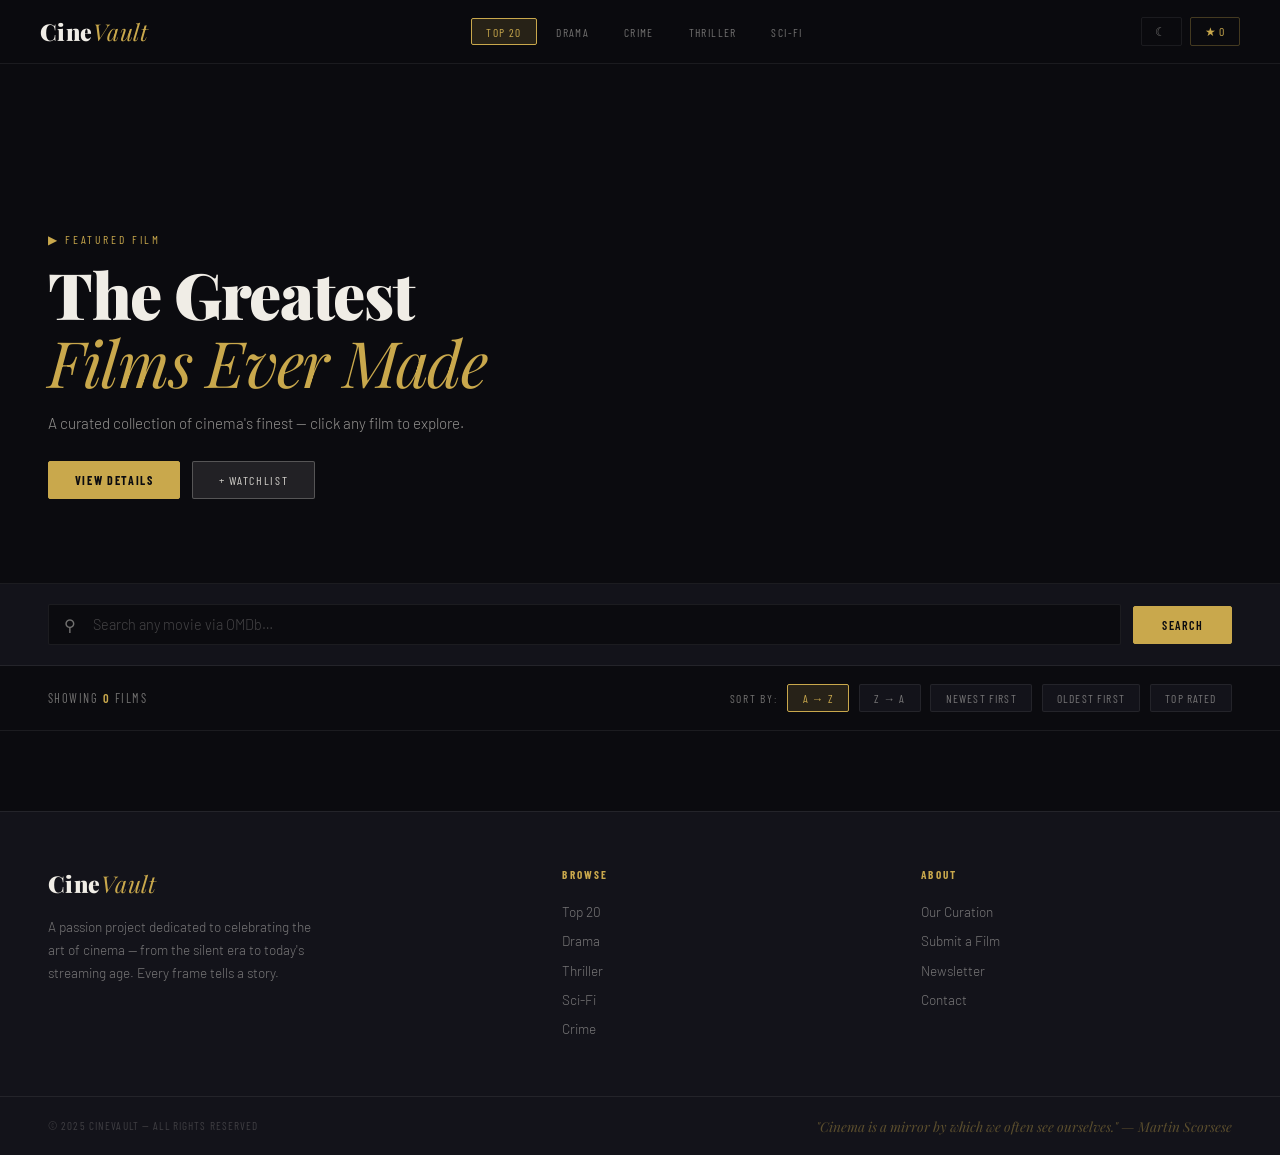
==== movies-site-standalone.html @ e0f762d0 "how so nice so far" ====
<!DOCTYPE html>
<html lang="en">
<head>
  <meta charset="UTF-8">
  <meta name="viewport" content="width=device-width, initial-scale=1.0">
  <title>CineVault — The Movie Collection</title>
  <link rel="preconnect" href="https://fonts.googleapis.com">
  <link href="https://fonts.googleapis.com/css2?family=Playfair+Display:ital,wght@0,700;0,900;1,400;1,700&family=Barlow:wght@300;400;500;600&family=Barlow+Condensed:wght@400;600;700&display=swap" rel="stylesheet">
  <link rel="stylesheet" href="movies-site.css">
</head>
<body>

<!-- NAV -->
<nav>
  <a href="#" class="logo" onclick="goHome()" aria-label="CineVault Home"><span>Cine</span>Vault</a>
  <div class="nav-center" id="genreNav">
    <button class="genre-tab active" onclick="filterGenre('Top20', this)">Top 20</button>
    <button class="genre-tab" onclick="filterGenre('Drama', this)">Drama</button>
    <button class="genre-tab" onclick="filterGenre('Crime', this)">Crime</button>
    <button class="genre-tab" onclick="filterGenre('Thriller', this)">Thriller</button>
    <button class="genre-tab" onclick="filterGenre('Sci-Fi', this)">Sci-Fi</button>
  </div>
  <div class="nav-right">
    <button class="nav-icon-btn" onclick="toggleTheme()" id="themeBtn" title="Toggle theme">&#9790;</button>
    <button class="nav-icon-btn watchlist-btn" onclick="toggleWatchlistPanel()" title="My Watchlist">
      &#9733; <span id="watchlistCount">0</span>
    </button>
  </div>
</nav>

<!-- FEATURED HERO -->
<section class="hero" id="featuredHero">
  <div class="hero-backdrop" id="heroBackdrop"></div>
  <div class="hero-overlay"></div>
  <div class="hero-content">
    <p class="hero-eyebrow" id="heroEyebrow">&#9654; Featured Film</p>
    <h1 class="hero-title" id="heroTitle">The Greatest<br><em>Films Ever Made</em></h1>
    <p class="hero-sub" id="heroSub">A curated collection of cinema's finest — click any film to explore.</p>
    <div class="hero-actions" id="heroActions">
      <button class="btn-hero-primary" id="heroDetailBtn">View Details</button>
      <button class="btn-hero-ghost" id="heroWatchBtn">+ Watchlist</button>
    </div>
    <div class="hero-dots" id="heroDots"></div>
  </div>
</section>

<!-- SEARCH BAR -->
<div class="search-bar">
  <div class="search-input-wrap">
    <span class="search-icon">&#9906;</span>
    <input
      type="text"
      id="searchInput"
      class="search-input"
      placeholder="Search any movie via OMDb&hellip;"
      autocomplete="off"
      oninput="handleSearchInput(this.value)"
      onkeydown="if(event.key==='Enter') triggerSearch()"
    />
    <button class="search-clear" id="searchClear" onclick="clearSearch()" aria-label="Clear search">&#10005;</button>
  </div>
  <button class="search-submit" onclick="triggerSearch()">Search</button>
</div>

<!-- CONTROLS -->
<div class="controls-bar">
  <div class="results-count">Showing <strong id="count">0</strong> films</div>
  <div class="sort-row" id="sortRow">
    <span class="sort-label">Sort by:</span>
    <button class="sort-btn active" onclick="sortMovies('az', this)">A &rarr; Z</button>
    <button class="sort-btn" onclick="sortMovies('za', this)">Z &rarr; A</button>
    <button class="sort-btn" onclick="sortMovies('newest', this)">Newest First</button>
    <button class="sort-btn" onclick="sortMovies('oldest', this)">Oldest First</button>
    <button class="sort-btn" onclick="sortMovies('rating', this)">Top Rated</button>
  </div>
</div>

<!-- MOVIES GRID -->
<main>
  <div class="movies-grid" id="moviesGrid"></div>
</main>

<!-- MOVIE DETAIL MODAL -->
<div class="modal-overlay" id="modalOverlay" onclick="closeModal(event)">
  <div class="modal" id="modal">
    <button class="modal-close" onclick="closeModalDirect()">&#10005;</button>
    <div class="modal-poster-col">
      <img id="modalPoster" src="" alt="" class="modal-poster-img" />
      <div class="modal-poster-fallback" id="modalPosterFallback"></div>
      <button class="modal-watchlist-btn" id="modalWatchBtn" onclick="toggleWatchlistFromModal()">+ Add to Watchlist</button>
    </div>
    <div class="modal-info-col">
      <div class="modal-badges" id="modalBadges"></div>
      <h2 class="modal-title" id="modalTitle"></h2>
      <div class="modal-meta" id="modalMeta"></div>
      <p class="modal-plot" id="modalPlot"></p>
      <div class="modal-details" id="modalDetails"></div>
      <div class="modal-ratings" id="modalRatings"></div>
      <a class="modal-trailer-btn" id="modalTrailerBtn" href="#" target="_blank" rel="noopener">&#9654; Watch Trailer on YouTube</a>
    </div>
  </div>
</div>

<!-- WATCHLIST PANEL -->
<div class="watchlist-panel" id="watchlistPanel">
  <div class="watchlist-header">
    <h3>My Watchlist</h3>
    <button onclick="toggleWatchlistPanel()">&#10005;</button>
  </div>
  <div class="watchlist-body" id="watchlistBody"></div>
</div>
<div class="watchlist-backdrop" id="watchlistBackdrop" onclick="toggleWatchlistPanel()"></div>

<!-- FOOTER -->
<footer>
  <div class="footer-main">
    <div class="footer-brand">
      <a href="#" class="logo" onclick="goHome()"><span>Cine</span>Vault</a>
      <p>A passion project dedicated to celebrating the art of cinema — from the silent era to today's streaming age. Every frame tells a story.</p>
    </div>
    <div class="footer-col">
      <h4>Browse</h4>
      <ul>
        <li><a href="#" onclick="return goHome()">Top 20</a></li>
        <li><a href="#" onclick="filterGenre('Drama', null); return false;">Drama</a></li>
        <li><a href="#" onclick="filterGenre('Thriller', null); return false;">Thriller</a></li>
        <li><a href="#" onclick="filterGenre('Sci-Fi', null); return false;">Sci-Fi</a></li>
        <li><a href="#" onclick="filterGenre('Crime', null); return false;">Crime</a></li>
      </ul>
    </div>
    <div class="footer-col">
      <h4>About</h4>
      <ul>
        <li><a href="#">Our Curation</a></li>
        <li><a href="#">Submit a Film</a></li>
        <li><a href="#">Newsletter</a></li>
        <li><a href="#">Contact</a></li>
      </ul>
    </div>
  </div>
  <div class="footer-bottom">
    <p>&copy; 2025 CineVault &mdash; All rights reserved</p>
    <span class="footer-tagline">"Cinema is a mirror by which we often see ourselves." &mdash; Martin Scorsese</span>
  </div>
</footer>

<script src="movies-site.js" defer></script>
</body>
</html>
---- movies-site.css ----
/* ============================================================
   CineVault — Movies Site Stylesheet
   ============================================================ */

*, *::before, *::after { box-sizing: border-box; margin: 0; padding: 0; }

:root {
  --bg:        #0b0b0f;
  --surface:   #13131a;
  --card:      #1a1a24;
  --border:    rgba(255,255,255,0.07);
  --gold:      #c9a84c;
  --gold-dim:  rgba(201,168,76,0.15);
  --white:     #f0ede6;
  --muted:     rgba(240,237,230,0.45);
  --sans:      'Barlow', sans-serif;
  --cond:      'Barlow Condensed', sans-serif;
  --serif:     'Playfair Display', serif;
  --black:     #0b0b0f;
}

/* ── LIGHT THEME ── */
body.light {
  --bg:       #f2ede4;
  --surface:  #e8e2d8;
  --card:     #ffffff;
  --border:   rgba(0,0,0,0.1);
  --white:    #1a1a24;
  --muted:    rgba(26,26,36,0.5);
  --gold-dim: rgba(201,168,76,0.12);
}

html { scroll-behavior: smooth; }
body {
  background: var(--bg);
  color: var(--white);
  font-family: var(--sans);
  min-height: 100vh;
  display: flex;
  flex-direction: column;
  transition: background 0.3s, color 0.3s;
}

/* ── NAV ── */
nav {
  position: sticky; top: 0; z-index: 200;
  display: flex; align-items: center; justify-content: space-between;
  padding: 0 2.5rem;
  height: 64px;
  background: rgba(11,11,15,0.94);
  backdrop-filter: blur(16px);
  border-bottom: 1px solid var(--border);
  gap: 1rem;
}

body.light nav { background: rgba(242,237,228,0.96); }

.logo {
  font-family: var(--serif);
  font-size: 1.45rem;
  font-style: italic;
  color: var(--gold);
  letter-spacing: 0.02em;
  text-decoration: none;
  flex-shrink: 0;
  transition: opacity 0.18s;
}
.logo:hover { opacity: 0.8; }
.logo span { font-style: normal; font-weight: 900; color: var(--white); }

.nav-center {
  display: flex; align-items: center; gap: 0.25rem;
  flex: 1; justify-content: center;
}

.genre-tab {
  font-family: var(--cond);
  font-size: 0.72rem;
  letter-spacing: 0.12em;
  text-transform: uppercase;
  padding: 0.35rem 0.9rem;
  background: none;
  border: 1px solid transparent;
  color: var(--muted);
  cursor: pointer;
  border-radius: 2px;
  transition: all 0.18s;
}
.genre-tab:hover { color: var(--white); border-color: var(--border); }
.genre-tab.active { color: var(--gold); border-color: var(--gold); background: var(--gold-dim); }

.nav-right { display: flex; align-items: center; gap: 0.5rem; flex-shrink: 0; }

.nav-icon-btn {
  font-family: var(--cond);
  font-size: 0.75rem;
  letter-spacing: 0.08em;
  background: none;
  border: 1px solid var(--border);
  color: var(--muted);
  cursor: pointer;
  padding: 0.35rem 0.85rem;
  border-radius: 2px;
  transition: all 0.18s;
  white-space: nowrap;
}
.nav-icon-btn:hover { color: var(--white); border-color: rgba(201,168,76,0.4); }
.watchlist-btn { color: var(--gold); border-color: rgba(201,168,76,0.3); }

/* ── HERO ── */
.hero {
  position: relative;
  min-height: 520px;
  display: flex; align-items: flex-end;
  padding: 0 3rem 3.5rem;
  overflow: hidden;
  border-bottom: 1px solid var(--border);
}

.hero-backdrop {
  position: absolute; inset: 0;
  background-size: cover;
  background-position: center 20%;
  transition: background-image 0.6s ease;
  filter: blur(2px) brightness(0.35);
  transform: scale(1.05);
}

.hero-overlay {
  position: absolute; inset: 0;
  background: linear-gradient(to top, rgba(11,11,15,0.98) 0%, rgba(11,11,15,0.4) 60%, transparent 100%);
}

.hero-content { position: relative; z-index: 1; max-width: 680px; }

.hero-eyebrow {
  font-family: var(--cond);
  font-size: 0.72rem;
  letter-spacing: 0.25em;
  text-transform: uppercase;
  color: var(--gold);
  margin-bottom: 0.85rem;
}

.hero-title {
  font-family: var(--serif);
  font-size: clamp(2.4rem, 5vw, 4.5rem);
  font-weight: 900;
  line-height: 1.05;
  letter-spacing: -0.02em;
  margin-bottom: 1rem;
  color: #f0ede6;
}

.hero-title em { font-weight: 400; font-style: italic; color: var(--gold); }

.hero-sub {
  font-size: 0.95rem;
  font-weight: 300;
  color: rgba(240,237,230,0.6);
  max-width: 460px;
  line-height: 1.7;
  margin-bottom: 1.5rem;
}

.hero-actions { display: flex; gap: 0.75rem; margin-bottom: 1.75rem; }

.btn-hero-primary {
  font-family: var(--cond);
  font-size: 0.75rem;
  letter-spacing: 0.14em;
  text-transform: uppercase;
  padding: 0.7rem 1.6rem;
  background: var(--gold);
  border: 1px solid var(--gold);
  color: #0b0b0f;
  cursor: pointer;
  font-weight: 700;
  border-radius: 2px;
  transition: all 0.18s;
}
.btn-hero-primary:hover { background: transparent; color: var(--gold); }

.btn-hero-ghost {
  font-family: var(--cond);
  font-size: 0.75rem;
  letter-spacing: 0.14em;
  text-transform: uppercase;
  padding: 0.7rem 1.6rem;
  background: rgba(240,237,230,0.1);
  border: 1px solid rgba(240,237,230,0.25);
  color: rgba(240,237,230,0.85);
  cursor: pointer;
  border-radius: 2px;
  transition: all 0.18s;
}
.btn-hero-ghost:hover { background: rgba(240,237,230,0.18); }
.btn-hero-ghost.in-watchlist { color: var(--gold); border-color: var(--gold); background: var(--gold-dim); }

.hero-dots { display: flex; gap: 0.5rem; }
.hero-dot {
  width: 24px; height: 3px;
  background: rgba(240,237,230,0.25);
  border: none; cursor: pointer;
  border-radius: 2px;
  transition: all 0.2s;
  padding: 0;
}
.hero-dot.active { background: var(--gold); width: 36px; }

/* ── SEARCH BAR ── */
.search-bar {
  display: flex; align-items: center; gap: 0.75rem;
  padding: 1.25rem 3rem;
  border-bottom: 1px solid var(--border);
  background: var(--surface);
}

.search-input-wrap {
  flex: 1; position: relative;
  display: flex; align-items: center;
}

.search-icon {
  position: absolute; left: 1rem;
  font-size: 1rem; color: var(--muted);
  pointer-events: none; line-height: 1;
}

.search-input {
  width: 100%;
  background: var(--bg);
  border: 1px solid var(--border);
  border-radius: 2px;
  color: var(--white);
  font-family: var(--sans);
  font-size: 0.9rem; font-weight: 300;
  padding: 0.7rem 2.75rem;
  outline: none;
  transition: border-color 0.18s;
}
.search-input::placeholder { color: rgba(240,237,230,0.25); }
.search-input:focus { border-color: rgba(201,168,76,0.5); }

.search-clear {
  position: absolute; right: 0.85rem;
  background: none; border: none;
  color: var(--muted); font-size: 0.75rem;
  cursor: pointer; padding: 0.25rem;
  display: none; line-height: 1;
  transition: color 0.18s;
}
.search-clear:hover { color: var(--white); }
.search-clear.visible { display: block; }

.search-submit {
  font-family: var(--cond);
  font-size: 0.75rem; letter-spacing: 0.12em;
  text-transform: uppercase;
  padding: 0.7rem 1.75rem;
  background: var(--gold); border: 1px solid var(--gold);
  color: #0b0b0f; cursor: pointer;
  border-radius: 2px; font-weight: 600;
  transition: all 0.18s; white-space: nowrap;
}
.search-submit:hover { background: transparent; color: var(--gold); }
.search-submit:disabled { opacity: 0.5; cursor: not-allowed; }

/* ── CONTROLS ── */
.controls-bar {
  display: flex; align-items: center;
  justify-content: space-between;
  padding: 1.1rem 3rem;
  border-bottom: 1px solid var(--border);
  flex-wrap: wrap; gap: 0.75rem;
}

.results-count {
  font-family: var(--cond); font-size: 0.78rem;
  letter-spacing: 0.12em; text-transform: uppercase;
  color: var(--muted);
}
.results-count strong { color: var(--gold); font-weight: 600; }

.sort-row { display: flex; align-items: center; gap: 0.6rem; }

.sort-label {
  font-family: var(--cond); font-size: 0.72rem;
  letter-spacing: 0.15em; text-transform: uppercase;
  color: var(--muted);
}

.sort-btn {
  font-family: var(--cond); font-size: 0.72rem;
  letter-spacing: 0.1em; text-transform: uppercase;
  padding: 0.38rem 0.9rem;
  background: var(--surface);
  border: 1px solid var(--border);
  color: var(--muted); cursor: pointer;
  transition: all 0.18s; white-space: nowrap;
  border-radius: 2px;
}
.sort-btn:hover { border-color: rgba(201,168,76,0.4); color: var(--white); }
.sort-btn.active { background: var(--gold-dim); border-color: var(--gold); color: var(--gold); }

/* ── GRID ── */
main { flex: 1; padding: 2.5rem 3rem; }

.movies-grid {
  display: grid;
  grid-template-columns: repeat(auto-fill, minmax(200px, 1fr));
  gap: 1.5rem;
}

/* ── CARD ── */
.movie-card {
  background: var(--card);
  border: 1px solid var(--border);
  border-radius: 6px; overflow: hidden;
  transition: transform 0.22s ease, border-color 0.22s ease, box-shadow 0.22s ease;
  cursor: pointer;
  animation: cardIn 0.35s ease both;
}
.movie-card:hover {
  transform: translateY(-6px);
  border-color: rgba(201,168,76,0.4);
  box-shadow: 0 16px 40px rgba(0,0,0,0.5);
}

@keyframes cardIn {
  from { opacity: 0; transform: translateY(14px); }
  to   { opacity: 1; transform: translateY(0); }
}

.card-poster {
  width: 100%; aspect-ratio: 2/3;
  position: relative; overflow: hidden;
}

.card-poster-img {
  width: 100%; height: 100%;
  object-fit: cover; object-position: center top;
  display: block; transition: transform 0.4s ease;
}
.movie-card:hover .card-poster-img { transform: scale(1.04); }

.card-poster-fallback {
  width: 100%; height: 100%;
  background: var(--surface);
  display: flex; align-items: center; justify-content: center;
  font-family: var(--serif); font-style: italic;
  font-size: 1rem; color: var(--muted);
  padding: 1rem; text-align: center;
}

.card-poster-overlay {
  position: absolute; inset: 0;
  background: linear-gradient(to top, rgba(26,26,36,0.95) 0%, transparent 55%);
}

.card-rating {
  position: absolute; top: 0.6rem; right: 0.6rem;
  background: rgba(0,0,0,0.78);
  border: 1px solid var(--gold); color: var(--gold);
  font-family: var(--cond); font-size: 0.68rem;
  font-weight: 600; padding: 0.18rem 0.42rem;
  border-radius: 2px; letter-spacing: 0.05em;
}

.card-genre-badge {
  position: absolute; bottom: 0.6rem; left: 0.6rem;
  font-family: var(--cond); font-size: 0.6rem;
  letter-spacing: 0.12em; text-transform: uppercase;
  padding: 0.15rem 0.5rem;
  background: rgba(201,168,76,0.15);
  border: 1px solid rgba(201,168,76,0.3);
  color: var(--gold); border-radius: 2px;
}

/* Watchlist heart icon on card */
.card-watchlist-btn {
  position: absolute; bottom: 0.6rem; right: 0.6rem;
  background: rgba(0,0,0,0.6); border: 1px solid var(--border);
  color: var(--muted); font-size: 0.85rem;
  cursor: pointer; width: 28px; height: 28px;
  border-radius: 50%; display: flex;
  align-items: center; justify-content: center;
  transition: all 0.18s; z-index: 2;
}
.card-watchlist-btn:hover,
.card-watchlist-btn.saved { color: var(--gold); border-color: var(--gold); background: rgba(201,168,76,0.15); }

.card-body { padding: 0.9rem 0.9rem 1rem; }

.card-year {
  font-family: var(--cond); font-size: 0.65rem;
  letter-spacing: 0.15em; color: var(--muted); margin-bottom: 0.25rem;
}

.card-title {
  font-family: var(--serif); font-size: 1rem;
  font-weight: 700; line-height: 1.25;
  margin-bottom: 0.5rem; color: var(--white);
}

.card-desc {
  font-size: 0.76rem; font-weight: 300;
  color: var(--muted); line-height: 1.6;
  display: -webkit-box;
  -webkit-line-clamp: 3; -webkit-box-orient: vertical;
  overflow: hidden;
}

.card-director {
  margin-top: 0.65rem;
  font-family: var(--cond); font-size: 0.62rem;
  letter-spacing: 0.1em; text-transform: uppercase;
  color: rgba(240,237,230,0.22);
}
.card-director span { color: rgba(240,237,230,0.48); }

.omdb-badge {
  position: absolute; top: 0.6rem; left: 0.6rem;
  font-family: var(--cond); font-size: 0.58rem;
  font-weight: 700; letter-spacing: 0.12em; text-transform: uppercase;
  padding: 0.15rem 0.45rem;
  background: rgba(201,168,76,0.92); color: #0b0b0f;
  border-radius: 2px;
}

/* ── SEARCH STATE ── */
.search-status {
  text-align: center; padding: 4rem 2rem;
  font-family: var(--serif); font-style: italic;
  font-size: 1.1rem; color: var(--muted);
}
.search-status strong {
  display: block; font-family: var(--sans);
  font-style: normal; font-size: 1.4rem;
  color: var(--white); margin-bottom: 0.5rem;
}
.search-spinner {
  display: inline-block; width: 28px; height: 28px;
  border: 2px solid rgba(201,168,76,0.2);
  border-top-color: var(--gold); border-radius: 50%;
  animation: spin 0.7s linear infinite; margin-bottom: 1rem;
}
@keyframes spin { to { transform: rotate(360deg); } }

/* ── MODAL ── */
.modal-overlay {
  position: fixed; inset: 0; z-index: 500;
  background: rgba(0,0,0,0.85);
  display: flex; align-items: center; justify-content: center;
  padding: 2rem;
  opacity: 0; pointer-events: none;
  transition: opacity 0.25s ease;
}
.modal-overlay.open { opacity: 1; pointer-events: all; }

.modal {
  background: var(--surface);
  border: 1px solid var(--border);
  border-radius: 8px;
  display: grid; grid-template-columns: 240px 1fr;
  max-width: 820px; width: 100%;
  max-height: 88vh; overflow: hidden;
  position: relative;
  transform: translateY(20px);
  transition: transform 0.25s ease;
}
.modal-overlay.open .modal { transform: translateY(0); }

.modal-close {
  position: absolute; top: 1rem; right: 1rem; z-index: 10;
  background: rgba(0,0,0,0.5); border: 1px solid var(--border);
  color: var(--muted); font-size: 0.8rem;
  width: 32px; height: 32px; border-radius: 50%;
  cursor: pointer; display: flex; align-items: center; justify-content: center;
  transition: all 0.18s;
}
.modal-close:hover { color: var(--white); background: rgba(0,0,0,0.8); }

.modal-poster-col {
  display: flex; flex-direction: column;
}
.modal-poster-img {
  width: 100%; aspect-ratio: 2/3;
  object-fit: cover; object-position: center top;
  display: block;
}
.modal-poster-fallback {
  width: 100%; aspect-ratio: 2/3;
  background: var(--card);
  display: flex; align-items: center; justify-content: center;
  font-family: var(--serif); font-style: italic;
  font-size: 0.9rem; color: var(--muted);
  padding: 1rem; text-align: center;
}
.modal-watchlist-btn {
  font-family: var(--cond); font-size: 0.72rem;
  letter-spacing: 0.12em; text-transform: uppercase;
  padding: 0.85rem; background: var(--gold-dim);
  border: none; border-top: 1px solid var(--border);
  color: var(--gold); cursor: pointer; font-weight: 600;
  transition: all 0.18s;
}
.modal-watchlist-btn:hover { background: rgba(201,168,76,0.25); }
.modal-watchlist-btn.saved { background: var(--gold); color: #0b0b0f; }

.modal-info-col {
  padding: 2rem 1.75rem 1.75rem;
  overflow-y: auto;
  display: flex; flex-direction: column; gap: 1rem;
}

.modal-badges { display: flex; gap: 0.5rem; flex-wrap: wrap; }
.modal-badge {
  font-family: var(--cond); font-size: 0.62rem;
  letter-spacing: 0.12em; text-transform: uppercase;
  padding: 0.2rem 0.6rem; border-radius: 2px;
}
.badge-genre { background: var(--gold-dim); border: 1px solid rgba(201,168,76,0.3); color: var(--gold); }
.badge-omdb  { background: rgba(201,168,76,0.9); color: #0b0b0f; font-weight: 700; }

.modal-title {
  font-family: var(--serif); font-size: 1.7rem;
  font-weight: 900; line-height: 1.15; color: var(--white);
}

.modal-meta {
  font-family: var(--cond); font-size: 0.72rem;
  letter-spacing: 0.1em; color: var(--muted);
  display: flex; gap: 1rem; flex-wrap: wrap;
}

.modal-plot {
  font-size: 0.88rem; font-weight: 300;
  color: rgba(240,237,230,0.7); line-height: 1.75;
}

.modal-details {
  display: grid; grid-template-columns: 1fr 1fr;
  gap: 0.75rem;
}
.modal-detail-item { }
.modal-detail-label {
  font-family: var(--cond); font-size: 0.62rem;
  letter-spacing: 0.15em; text-transform: uppercase;
  color: var(--muted); margin-bottom: 0.2rem;
}
.modal-detail-value {
  font-size: 0.82rem; color: var(--white); line-height: 1.4;
}

.modal-ratings { display: flex; gap: 0.75rem; flex-wrap: wrap; }
.modal-rating-pill {
  background: var(--card); border: 1px solid var(--border);
  border-radius: 4px; padding: 0.5rem 0.85rem;
  text-align: center;
}
.modal-rating-source {
  font-family: var(--cond); font-size: 0.58rem;
  letter-spacing: 0.1em; text-transform: uppercase;
  color: var(--muted); margin-bottom: 0.15rem;
}
.modal-rating-value {
  font-family: var(--serif); font-size: 1.1rem;
  font-weight: 700; color: var(--gold);
}

.modal-trailer-btn {
  display: inline-block; font-family: var(--cond);
  font-size: 0.72rem; letter-spacing: 0.14em;
  text-transform: uppercase; padding: 0.7rem 1.4rem;
  background: #c0392b; border: none; color: #fff;
  cursor: pointer; border-radius: 2px;
  text-decoration: none; transition: background 0.18s;
  align-self: flex-start; margin-top: auto;
}
.modal-trailer-btn:hover { background: #a93226; }

/* ── WATCHLIST PANEL ── */
.watchlist-backdrop {
  position: fixed; inset: 0; z-index: 299;
  background: rgba(0,0,0,0.5);
  opacity: 0; pointer-events: none;
  transition: opacity 0.25s;
}
.watchlist-backdrop.open { opacity: 1; pointer-events: all; }

.watchlist-panel {
  position: fixed; top: 0; right: 0; bottom: 0;
  width: 340px; z-index: 300;
  background: var(--surface);
  border-left: 1px solid var(--border);
  display: flex; flex-direction: column;
  transform: translateX(100%);
  transition: transform 0.3s ease;
}
.watchlist-panel.open { transform: translateX(0); }

.watchlist-header {
  display: flex; align-items: center; justify-content: space-between;
  padding: 1.25rem 1.5rem;
  border-bottom: 1px solid var(--border);
}
.watchlist-header h3 {
  font-family: var(--serif); font-size: 1.1rem;
  color: var(--gold);
}
.watchlist-header button {
  background: none; border: none;
  color: var(--muted); cursor: pointer; font-size: 1rem;
  transition: color 0.18s;
}
.watchlist-header button:hover { color: var(--white); }

.watchlist-body {
  flex: 1; overflow-y: auto; padding: 1rem;
  display: flex; flex-direction: column; gap: 0.75rem;
}

.watchlist-empty {
  text-align: center; padding: 3rem 1rem;
  font-family: var(--serif); font-style: italic;
  color: var(--muted); font-size: 0.95rem;
}

.watchlist-item {
  display: flex; gap: 0.85rem; align-items: flex-start;
  background: var(--card); border: 1px solid var(--border);
  border-radius: 4px; padding: 0.65rem; cursor: pointer;
  transition: border-color 0.18s;
}
.watchlist-item:hover { border-color: rgba(201,168,76,0.35); }
.watchlist-item-thumb {
  width: 44px; height: 62px; object-fit: cover;
  border-radius: 2px; flex-shrink: 0;
  background: var(--bg);
}
.watchlist-item-info { flex: 1; min-width: 0; }
.watchlist-item-title {
  font-family: var(--serif); font-size: 0.85rem;
  font-weight: 700; color: var(--white);
  white-space: nowrap; overflow: hidden; text-overflow: ellipsis;
}
.watchlist-item-year {
  font-family: var(--cond); font-size: 0.65rem;
  color: var(--muted); letter-spacing: 0.1em;
  margin-top: 0.15rem;
}
.watchlist-item-remove {
  background: none; border: none; color: var(--muted);
  cursor: pointer; font-size: 0.75rem;
  padding: 0.2rem; transition: color 0.18s; flex-shrink: 0;
}
.watchlist-item-remove:hover { color: #c0392b; }

/* ── FOOTER ── */
footer {
  background: var(--surface);
  border-top: 1px solid var(--border);
  margin-top: auto;
}
.footer-main {
  display: grid; grid-template-columns: 1.5fr 1fr 1fr;
  gap: 3rem; padding: 3.5rem 3rem 3rem;
}
.footer-brand .logo { display: block; margin-bottom: 1rem; }
.footer-brand p {
  font-size: 0.85rem; font-weight: 300;
  color: var(--muted); line-height: 1.7; max-width: 280px;
}
.footer-col h4 {
  font-family: var(--cond); font-size: 0.7rem;
  letter-spacing: 0.2em; text-transform: uppercase;
  color: var(--gold); margin-bottom: 1.25rem;
}
.footer-col ul { list-style: none; }
.footer-col ul li { margin-bottom: 0.65rem; }
.footer-col ul li a {
  color: var(--muted); text-decoration: none;
  font-size: 0.85rem; font-weight: 300; transition: color 0.18s;
}
.footer-col ul li a:hover { color: var(--white); }

.footer-bottom {
  border-top: 1px solid var(--border);
  padding: 1.25rem 3rem;
  display: flex; align-items: center;
  justify-content: space-between;
  flex-wrap: wrap; gap: 0.75rem;
}
.footer-bottom p {
  font-family: var(--cond); font-size: 0.7rem;
  letter-spacing: 0.1em; color: rgba(240,237,230,0.2);
  text-transform: uppercase;
}
.footer-tagline {
  font-family: var(--serif); font-style: italic;
  font-size: 0.85rem; color: rgba(201,168,76,0.4);
}

/* ── RESPONSIVE ── */
@media (max-width: 900px) {
  nav { padding: 0 1.25rem; }
  .nav-center { display: none; }
  .hero, .search-bar, .controls-bar, main { padding-left: 1.25rem; padding-right: 1.25rem; }
  .footer-main { grid-template-columns: 1fr; gap: 2rem; padding: 2rem 1.25rem; }
  .footer-bottom { padding: 1rem 1.25rem; }
  .sort-row { flex-wrap: wrap; }
  .modal { grid-template-columns: 1fr; }
  .modal-poster-col { display: none; }
  .watchlist-panel { width: 100%; }
}
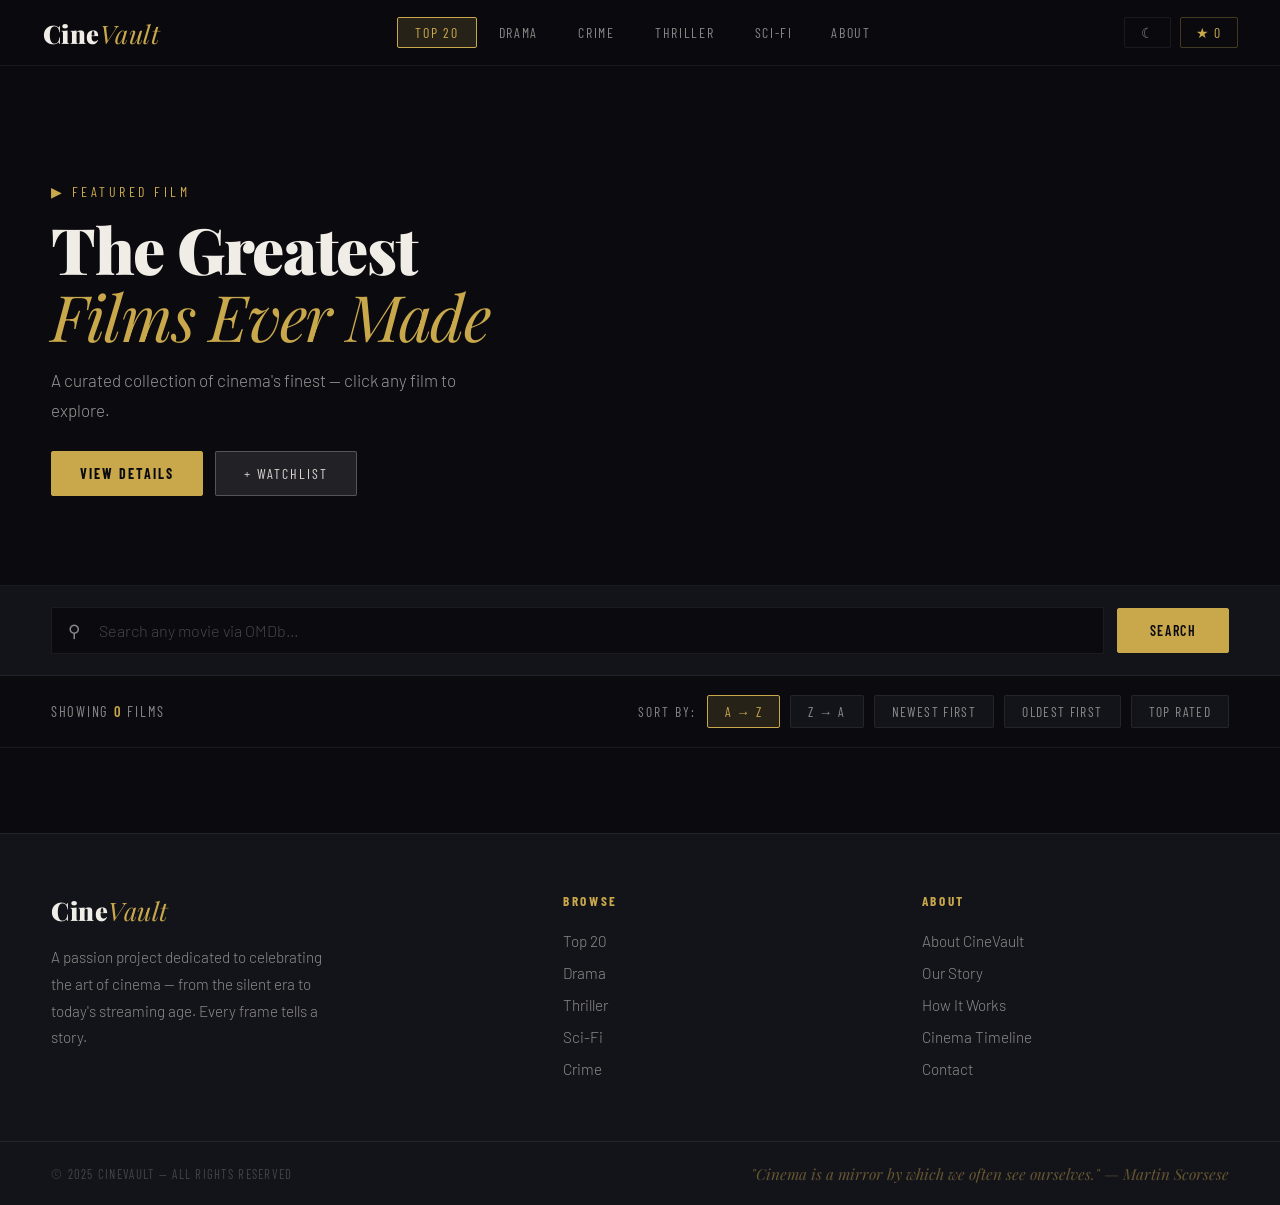
==== commit 7a649560: "Done with HTML, CSS, and JavaScript. Now moving on to React." ====
--- a/movies-site-standalone.html
+++ b/movies-site-standalone.html
@@ -12,13 +12,14 @@
 
 <!-- NAV -->
 <nav>
-  <a href="#" class="logo" onclick="goHome()" aria-label="CineVault Home"><span>Cine</span>Vault</a>
+  <a href="#" class="logo" onclick="goHome(); return false;" aria-label="CineVault Home"><span>Cine</span>Vault</a>
   <div class="nav-center" id="genreNav">
     <button class="genre-tab active" onclick="filterGenre('Top20', this)">Top 20</button>
     <button class="genre-tab" onclick="filterGenre('Drama', this)">Drama</button>
     <button class="genre-tab" onclick="filterGenre('Crime', this)">Crime</button>
     <button class="genre-tab" onclick="filterGenre('Thriller', this)">Thriller</button>
     <button class="genre-tab" onclick="filterGenre('Sci-Fi', this)">Sci-Fi</button>
+    <a href="about.html" class="nav-about" id="aboutNavLink">About</a>
   </div>
   <div class="nav-right">
     <button class="nav-icon-btn" onclick="toggleTheme()" id="themeBtn" title="Toggle theme">&#9790;</button>
@@ -115,7 +116,7 @@
 <footer>
   <div class="footer-main">
     <div class="footer-brand">
-      <a href="#" class="logo" onclick="goHome()"><span>Cine</span>Vault</a>
+      <a href="#" class="logo" onclick="goHome(); return false;"><span>Cine</span>Vault</a>
       <p>A passion project dedicated to celebrating the art of cinema — from the silent era to today's streaming age. Every frame tells a story.</p>
     </div>
     <div class="footer-col">
@@ -131,10 +132,11 @@
     <div class="footer-col">
       <h4>About</h4>
       <ul>
-        <li><a href="#">Our Curation</a></li>
-        <li><a href="#">Submit a Film</a></li>
-        <li><a href="#">Newsletter</a></li>
-        <li><a href="#">Contact</a></li>
+        <li><a href="about.html">About CineVault</a></li>
+        <li><a href="about.html#story">Our Story</a></li>
+        <li><a href="about.html#how">How It Works</a></li>
+        <li><a href="about.html#timeline">Cinema Timeline</a></li>
+        <li><a href="about.html#contact">Contact</a></li>
       </ul>
     </div>
   </div>
--- a/movies-site.css
+++ b/movies-site.css
@@ -1,5 +1,6 @@
 /* ============================================================
-   CineVault — Movies Site Stylesheet
+   CineVault — movies-site.css
+   Shared by movies-site-standalone.html + about.html
    ============================================================ */
 
 *, *::before, *::after { box-sizing: border-box; margin: 0; padding: 0; }
@@ -12,61 +13,107 @@
   --gold:      #c9a84c;
   --gold-dim:  rgba(201,168,76,0.15);
   --white:     #f0ede6;
-  --muted:     rgba(240,237,230,0.45);
+  --muted:     rgba(240,237,230,0.55);
   --sans:      'Barlow', sans-serif;
   --cond:      'Barlow Condensed', sans-serif;
   --serif:     'Playfair Display', serif;
-  --black:     #0b0b0f;
-}
-
-/* ── LIGHT THEME ── */
+  /* readable base size — bumped from browser default 16px */
+  font-size:   17px;
+}
+
+/* ── LIGHT THEME — every token overridden so nothing slips through ── */
 body.light {
-  --bg:       #f2ede4;
-  --surface:  #e8e2d8;
-  --card:     #ffffff;
-  --border:   rgba(0,0,0,0.1);
-  --white:    #1a1a24;
-  --muted:    rgba(26,26,36,0.5);
-  --gold-dim: rgba(201,168,76,0.12);
-}
+  --bg:        #f2ede4;
+  --surface:   #e8e2d8;
+  --card:      #ffffff;
+  --border:    rgba(0,0,0,0.12);
+  --white:     #1a1a24;          /* dark text on light bg */
+  --muted:     rgba(26,26,36,0.6);
+  --gold-dim:  rgba(201,168,76,0.13);
+}
+
+/* Hardcoded-white text that must go dark in light mode */
+body.light .hero-title,
+body.light .modal-title,
+body.light .card-title,
+body.light .modal-plot,
+body.light .modal-detail-value,
+body.light .watchlist-item-title,
+body.light .footer-bottom p,
+body.light .footer-tagline,
+body.light .search-status,
+body.light .watchlist-empty,
+body.light .sort-btn,
+body.light .sort-label,
+body.light .results-count,
+body.light .card-desc,
+body.light .card-director,
+body.light .card-director span { color: var(--white); }
+
+body.light .hero-sub            { color: rgba(26,26,36,0.65); }
+body.light .search-input        { color: var(--white); }
+body.light .search-input::placeholder { color: rgba(26,26,36,0.3); }
+body.light .modal-plot          { color: rgba(26,26,36,0.75); }
+body.light .footer-bottom p     { color: rgba(26,26,36,0.4); }
+body.light .footer-tagline      { color: rgba(150,110,30,0.7); }
+body.light .footer-col ul li a  { color: rgba(26,26,36,0.6); }
+body.light .footer-col ul li a:hover { color: var(--white); }
+body.light .footer-brand p      { color: rgba(26,26,36,0.6); }
+body.light .sort-btn:hover      { color: var(--white); }
+body.light .nav-icon-btn        { color: rgba(26,26,36,0.6); }
+body.light .nav-icon-btn:hover  { color: var(--white); }
+body.light .watchlist-header button { color: rgba(26,26,36,0.5); }
+body.light .tl-era,
+body.light .tl-desc,
+body.light .section-body,
+body.light .about-hero-lead,
+body.light .how-card p,
+body.light .quote-text,
+body.light .contact-detail-value,
+body.light .form-note           { color: rgba(26,26,36,0.65); }
+body.light .tl-title,
+body.light .how-card h3,
+body.light .modal-detail-value  { color: #1a1a24; }
+body.light .tl-film-tag         { color: rgba(26,26,36,0.55); background: #e8e2d8; border-color: rgba(0,0,0,0.1); }
+body.light .story-visual-text   { color: rgba(26,26,36,0.5); }
+body.light .hero-dot            { background: rgba(26,26,36,0.2); }
+body.light .hero-dot.active     { background: var(--gold); }
 
 html { scroll-behavior: smooth; }
 body {
   background: var(--bg);
   color: var(--white);
   font-family: var(--sans);
+  font-size: 1rem;           /* inherits 17px root */
   min-height: 100vh;
   display: flex;
   flex-direction: column;
   transition: background 0.3s, color 0.3s;
 }
 
-/* ── NAV ── */
+/* ══════════════════════════════════════════
+   NAV
+══════════════════════════════════════════ */
 nav {
   position: sticky; top: 0; z-index: 200;
   display: flex; align-items: center; justify-content: space-between;
-  padding: 0 2.5rem;
-  height: 64px;
-  background: rgba(11,11,15,0.94);
+  padding: 0 2.5rem; height: 66px;
+  background: rgba(11,11,15,0.95);
   backdrop-filter: blur(16px);
   border-bottom: 1px solid var(--border);
   gap: 1rem;
 }
-
-body.light nav { background: rgba(242,237,228,0.96); }
+body.light nav { background: rgba(242,237,228,0.97); }
 
 .logo {
   font-family: var(--serif);
-  font-size: 1.45rem;
-  font-style: italic;
-  color: var(--gold);
-  letter-spacing: 0.02em;
-  text-decoration: none;
-  flex-shrink: 0;
+  font-size: 1.5rem; font-style: italic;
+  color: var(--gold); letter-spacing: 0.02em;
+  text-decoration: none; flex-shrink: 0;
   transition: opacity 0.18s;
 }
 .logo:hover { opacity: 0.8; }
-.logo span { font-style: normal; font-weight: 900; color: var(--white); }
+.logo span  { font-style: normal; font-weight: 900; color: var(--white); }
 
 .nav-center {
   display: flex; align-items: center; gap: 0.25rem;
@@ -75,124 +122,115 @@
 
 .genre-tab {
   font-family: var(--cond);
-  font-size: 0.72rem;
-  letter-spacing: 0.12em;
-  text-transform: uppercase;
-  padding: 0.35rem 0.9rem;
-  background: none;
-  border: 1px solid transparent;
-  color: var(--muted);
-  cursor: pointer;
-  border-radius: 2px;
-  transition: all 0.18s;
-}
-.genre-tab:hover { color: var(--white); border-color: var(--border); }
+  font-size: 0.82rem; letter-spacing: 0.12em; text-transform: uppercase;
+  padding: 0.38rem 1rem;
+  background: none; border: 1px solid transparent;
+  color: var(--muted); cursor: pointer;
+  border-radius: 2px; transition: all 0.18s;
+}
+.genre-tab:hover  { color: var(--white); border-color: var(--border); }
 .genre-tab.active { color: var(--gold); border-color: var(--gold); background: var(--gold-dim); }
 
 .nav-right { display: flex; align-items: center; gap: 0.5rem; flex-shrink: 0; }
 
 .nav-icon-btn {
-  font-family: var(--cond);
-  font-size: 0.75rem;
-  letter-spacing: 0.08em;
-  background: none;
-  border: 1px solid var(--border);
-  color: var(--muted);
-  cursor: pointer;
-  padding: 0.35rem 0.85rem;
-  border-radius: 2px;
-  transition: all 0.18s;
-  white-space: nowrap;
-}
-.nav-icon-btn:hover { color: var(--white); border-color: rgba(201,168,76,0.4); }
-.watchlist-btn { color: var(--gold); border-color: rgba(201,168,76,0.3); }
-
-/* ── HERO ── */
+  font-family: var(--cond); font-size: 0.82rem; letter-spacing: 0.08em;
+  background: none; border: 1px solid var(--border);
+  color: var(--muted); cursor: pointer;
+  padding: 0.38rem 0.9rem; border-radius: 2px;
+  transition: all 0.18s; white-space: nowrap;
+}
+.nav-icon-btn:hover    { color: var(--white); border-color: rgba(201,168,76,0.4); }
+.watchlist-btn         { color: var(--gold); border-color: rgba(201,168,76,0.3); }
+
+/* About link in nav */
+.nav-about {
+  font-family: var(--cond); font-size: 0.82rem; letter-spacing: 0.12em;
+  text-transform: uppercase; text-decoration: none;
+  color: var(--muted); padding: 0.38rem 0.9rem;
+  border: 1px solid transparent; border-radius: 2px;
+  transition: all 0.18s; white-space: nowrap;
+}
+.nav-about:hover  { color: var(--white); border-color: var(--border); }
+.nav-about.active { color: var(--gold); }
+
+/* Back link used on about.html */
+.nav-back {
+  font-family: var(--cond); font-size: 0.78rem; letter-spacing: 0.12em;
+  text-transform: uppercase; padding: 0.4rem 1rem;
+  background: transparent; border: 1px solid var(--border);
+  color: var(--muted); text-decoration: none;
+  border-radius: 2px; transition: all 0.18s;
+}
+.nav-back:hover { border-color: var(--gold); color: var(--gold); }
+
+.nav-links { display: flex; gap: 1.75rem; list-style: none; }
+.nav-links a {
+  font-family: var(--cond); font-size: 0.8rem;
+  letter-spacing: 0.15em; text-transform: uppercase;
+  color: var(--muted); text-decoration: none; transition: color 0.18s;
+}
+.nav-links a:hover, .nav-links a.active { color: var(--gold); }
+
+/* ══════════════════════════════════════════
+   HERO  (main page)
+══════════════════════════════════════════ */
 .hero {
-  position: relative;
-  min-height: 520px;
+  position: relative; min-height: 520px;
   display: flex; align-items: flex-end;
-  padding: 0 3rem 3.5rem;
-  overflow: hidden;
+  padding: 0 3rem 3.5rem; overflow: hidden;
   border-bottom: 1px solid var(--border);
 }
-
 .hero-backdrop {
   position: absolute; inset: 0;
-  background-size: cover;
-  background-position: center 20%;
+  background-size: cover; background-position: center 20%;
   transition: background-image 0.6s ease;
-  filter: blur(2px) brightness(0.35);
-  transform: scale(1.05);
-}
-
+  filter: blur(2px) brightness(0.32); transform: scale(1.05);
+}
 .hero-overlay {
   position: absolute; inset: 0;
-  background: linear-gradient(to top, rgba(11,11,15,0.98) 0%, rgba(11,11,15,0.4) 60%, transparent 100%);
-}
-
+  background: linear-gradient(to top, rgba(11,11,15,0.98) 0%, rgba(11,11,15,0.35) 60%, transparent 100%);
+}
 .hero-content { position: relative; z-index: 1; max-width: 680px; }
 
 .hero-eyebrow {
-  font-family: var(--cond);
-  font-size: 0.72rem;
-  letter-spacing: 0.25em;
-  text-transform: uppercase;
-  color: var(--gold);
-  margin-bottom: 0.85rem;
-}
-
+  font-family: var(--cond); font-size: 0.82rem;
+  letter-spacing: 0.25em; text-transform: uppercase;
+  color: var(--gold); margin-bottom: 0.85rem;
+}
 .hero-title {
   font-family: var(--serif);
-  font-size: clamp(2.4rem, 5vw, 4.5rem);
-  font-weight: 900;
-  line-height: 1.05;
-  letter-spacing: -0.02em;
-  margin-bottom: 1rem;
+  font-size: clamp(2.6rem, 5vw, 4.6rem);
+  font-weight: 900; line-height: 1.05;
+  letter-spacing: -0.02em; margin-bottom: 1rem;
   color: #f0ede6;
 }
-
 .hero-title em { font-weight: 400; font-style: italic; color: var(--gold); }
 
 .hero-sub {
-  font-size: 0.95rem;
-  font-weight: 300;
-  color: rgba(240,237,230,0.6);
-  max-width: 460px;
-  line-height: 1.7;
-  margin-bottom: 1.5rem;
-}
-
+  font-size: 1rem; font-weight: 300;
+  color: rgba(240,237,230,0.62);
+  max-width: 460px; line-height: 1.75; margin-bottom: 1.5rem;
+}
 .hero-actions { display: flex; gap: 0.75rem; margin-bottom: 1.75rem; }
 
 .btn-hero-primary {
-  font-family: var(--cond);
-  font-size: 0.75rem;
-  letter-spacing: 0.14em;
-  text-transform: uppercase;
-  padding: 0.7rem 1.6rem;
-  background: var(--gold);
-  border: 1px solid var(--gold);
-  color: #0b0b0f;
-  cursor: pointer;
-  font-weight: 700;
-  border-radius: 2px;
-  transition: all 0.18s;
+  font-family: var(--cond); font-size: 0.82rem;
+  letter-spacing: 0.14em; text-transform: uppercase;
+  padding: 0.75rem 1.65rem; background: var(--gold);
+  border: 1px solid var(--gold); color: #0b0b0f;
+  cursor: pointer; font-weight: 700; border-radius: 2px; transition: all 0.18s;
 }
 .btn-hero-primary:hover { background: transparent; color: var(--gold); }
 
 .btn-hero-ghost {
-  font-family: var(--cond);
-  font-size: 0.75rem;
-  letter-spacing: 0.14em;
-  text-transform: uppercase;
-  padding: 0.7rem 1.6rem;
+  font-family: var(--cond); font-size: 0.82rem;
+  letter-spacing: 0.14em; text-transform: uppercase;
+  padding: 0.75rem 1.65rem;
   background: rgba(240,237,230,0.1);
   border: 1px solid rgba(240,237,230,0.25);
-  color: rgba(240,237,230,0.85);
-  cursor: pointer;
-  border-radius: 2px;
-  transition: all 0.18s;
+  color: rgba(240,237,230,0.88); cursor: pointer;
+  border-radius: 2px; transition: all 0.18s;
 }
 .btn-hero-ghost:hover { background: rgba(240,237,230,0.18); }
 .btn-hero-ghost.in-watchlist { color: var(--gold); border-color: var(--gold); background: var(--gold-dim); }
@@ -201,142 +239,114 @@
 .hero-dot {
   width: 24px; height: 3px;
   background: rgba(240,237,230,0.25);
-  border: none; cursor: pointer;
-  border-radius: 2px;
-  transition: all 0.2s;
-  padding: 0;
+  border: none; cursor: pointer; border-radius: 2px;
+  transition: all 0.2s; padding: 0;
 }
 .hero-dot.active { background: var(--gold); width: 36px; }
 
-/* ── SEARCH BAR ── */
+/* ══════════════════════════════════════════
+   SEARCH BAR
+══════════════════════════════════════════ */
 .search-bar {
   display: flex; align-items: center; gap: 0.75rem;
   padding: 1.25rem 3rem;
   border-bottom: 1px solid var(--border);
   background: var(--surface);
 }
-
-.search-input-wrap {
-  flex: 1; position: relative;
-  display: flex; align-items: center;
-}
+.search-input-wrap { flex: 1; position: relative; display: flex; align-items: center; }
 
 .search-icon {
   position: absolute; left: 1rem;
-  font-size: 1rem; color: var(--muted);
-  pointer-events: none; line-height: 1;
-}
-
+  font-size: 1rem; color: var(--muted); pointer-events: none; line-height: 1;
+}
 .search-input {
-  width: 100%;
-  background: var(--bg);
-  border: 1px solid var(--border);
-  border-radius: 2px;
-  color: var(--white);
-  font-family: var(--sans);
-  font-size: 0.9rem; font-weight: 300;
-  padding: 0.7rem 2.75rem;
-  outline: none;
-  transition: border-color 0.18s;
+  width: 100%; background: var(--bg);
+  border: 1px solid var(--border); border-radius: 2px;
+  color: var(--white); font-family: var(--sans);
+  font-size: 0.95rem; font-weight: 300;
+  padding: 0.75rem 2.75rem; outline: none; transition: border-color 0.18s;
 }
 .search-input::placeholder { color: rgba(240,237,230,0.25); }
 .search-input:focus { border-color: rgba(201,168,76,0.5); }
 
 .search-clear {
   position: absolute; right: 0.85rem;
-  background: none; border: none;
-  color: var(--muted); font-size: 0.75rem;
-  cursor: pointer; padding: 0.25rem;
-  display: none; line-height: 1;
-  transition: color 0.18s;
+  background: none; border: none; color: var(--muted);
+  font-size: 0.82rem; cursor: pointer; padding: 0.25rem;
+  display: none; line-height: 1; transition: color 0.18s;
 }
 .search-clear:hover { color: var(--white); }
 .search-clear.visible { display: block; }
 
 .search-submit {
-  font-family: var(--cond);
-  font-size: 0.75rem; letter-spacing: 0.12em;
-  text-transform: uppercase;
-  padding: 0.7rem 1.75rem;
+  font-family: var(--cond); font-size: 0.82rem; letter-spacing: 0.12em;
+  text-transform: uppercase; padding: 0.75rem 1.85rem;
   background: var(--gold); border: 1px solid var(--gold);
-  color: #0b0b0f; cursor: pointer;
-  border-radius: 2px; font-weight: 600;
-  transition: all 0.18s; white-space: nowrap;
-}
-.search-submit:hover { background: transparent; color: var(--gold); }
+  color: #0b0b0f; cursor: pointer; border-radius: 2px;
+  font-weight: 600; transition: all 0.18s; white-space: nowrap;
+}
+.search-submit:hover    { background: transparent; color: var(--gold); }
 .search-submit:disabled { opacity: 0.5; cursor: not-allowed; }
 
-/* ── CONTROLS ── */
+/* ══════════════════════════════════════════
+   CONTROLS BAR
+══════════════════════════════════════════ */
 .controls-bar {
-  display: flex; align-items: center;
-  justify-content: space-between;
-  padding: 1.1rem 3rem;
-  border-bottom: 1px solid var(--border);
+  display: flex; align-items: center; justify-content: space-between;
+  padding: 1.1rem 3rem; border-bottom: 1px solid var(--border);
   flex-wrap: wrap; gap: 0.75rem;
 }
-
 .results-count {
-  font-family: var(--cond); font-size: 0.78rem;
-  letter-spacing: 0.12em; text-transform: uppercase;
-  color: var(--muted);
+  font-family: var(--cond); font-size: 0.85rem;
+  letter-spacing: 0.12em; text-transform: uppercase; color: var(--muted);
 }
 .results-count strong { color: var(--gold); font-weight: 600; }
 
 .sort-row { display: flex; align-items: center; gap: 0.6rem; }
-
 .sort-label {
-  font-family: var(--cond); font-size: 0.72rem;
-  letter-spacing: 0.15em; text-transform: uppercase;
-  color: var(--muted);
-}
-
+  font-family: var(--cond); font-size: 0.8rem;
+  letter-spacing: 0.15em; text-transform: uppercase; color: var(--muted);
+}
 .sort-btn {
-  font-family: var(--cond); font-size: 0.72rem;
+  font-family: var(--cond); font-size: 0.8rem;
   letter-spacing: 0.1em; text-transform: uppercase;
-  padding: 0.38rem 0.9rem;
-  background: var(--surface);
-  border: 1px solid var(--border);
-  color: var(--muted); cursor: pointer;
-  transition: all 0.18s; white-space: nowrap;
-  border-radius: 2px;
-}
-.sort-btn:hover { border-color: rgba(201,168,76,0.4); color: var(--white); }
+  padding: 0.42rem 1rem; background: var(--surface);
+  border: 1px solid var(--border); color: var(--muted);
+  cursor: pointer; transition: all 0.18s; white-space: nowrap; border-radius: 2px;
+}
+.sort-btn:hover  { border-color: rgba(201,168,76,0.4); color: var(--white); }
 .sort-btn.active { background: var(--gold-dim); border-color: var(--gold); color: var(--gold); }
 
-/* ── GRID ── */
+/* ══════════════════════════════════════════
+   GRID
+══════════════════════════════════════════ */
 main { flex: 1; padding: 2.5rem 3rem; }
-
 .movies-grid {
   display: grid;
-  grid-template-columns: repeat(auto-fill, minmax(200px, 1fr));
+  grid-template-columns: repeat(auto-fill, minmax(210px, 1fr));
   gap: 1.5rem;
 }
 
-/* ── CARD ── */
+/* ══════════════════════════════════════════
+   MOVIE CARD
+══════════════════════════════════════════ */
 .movie-card {
-  background: var(--card);
-  border: 1px solid var(--border);
+  background: var(--card); border: 1px solid var(--border);
   border-radius: 6px; overflow: hidden;
   transition: transform 0.22s ease, border-color 0.22s ease, box-shadow 0.22s ease;
-  cursor: pointer;
-  animation: cardIn 0.35s ease both;
+  cursor: pointer; animation: cardIn 0.35s ease both;
 }
 .movie-card:hover {
   transform: translateY(-6px);
   border-color: rgba(201,168,76,0.4);
-  box-shadow: 0 16px 40px rgba(0,0,0,0.5);
-}
-
+  box-shadow: 0 16px 40px rgba(0,0,0,0.45);
+}
 @keyframes cardIn {
   from { opacity: 0; transform: translateY(14px); }
   to   { opacity: 1; transform: translateY(0); }
 }
 
-.card-poster {
-  width: 100%; aspect-ratio: 2/3;
-  position: relative; overflow: hidden;
-}
-
+.card-poster { width: 100%; aspect-ratio: 2/3; position: relative; overflow: hidden; }
 .card-poster-img {
   width: 100%; height: 100%;
   object-fit: cover; object-position: center top;
@@ -345,372 +355,523 @@
 .movie-card:hover .card-poster-img { transform: scale(1.04); }
 
 .card-poster-fallback {
-  width: 100%; height: 100%;
-  background: var(--surface);
+  width: 100%; height: 100%; background: var(--surface);
   display: flex; align-items: center; justify-content: center;
   font-family: var(--serif); font-style: italic;
-  font-size: 1rem; color: var(--muted);
-  padding: 1rem; text-align: center;
-}
-
+  font-size: 1rem; color: var(--muted); padding: 1rem; text-align: center;
+}
 .card-poster-overlay {
   position: absolute; inset: 0;
   background: linear-gradient(to top, rgba(26,26,36,0.95) 0%, transparent 55%);
 }
-
 .card-rating {
   position: absolute; top: 0.6rem; right: 0.6rem;
-  background: rgba(0,0,0,0.78);
-  border: 1px solid var(--gold); color: var(--gold);
-  font-family: var(--cond); font-size: 0.68rem;
-  font-weight: 600; padding: 0.18rem 0.42rem;
-  border-radius: 2px; letter-spacing: 0.05em;
-}
-
+  background: rgba(0,0,0,0.78); border: 1px solid var(--gold); color: var(--gold);
+  font-family: var(--cond); font-size: 0.75rem; font-weight: 600;
+  padding: 0.18rem 0.45rem; border-radius: 2px; letter-spacing: 0.05em;
+}
 .card-genre-badge {
   position: absolute; bottom: 0.6rem; left: 0.6rem;
-  font-family: var(--cond); font-size: 0.6rem;
-  letter-spacing: 0.12em; text-transform: uppercase;
-  padding: 0.15rem 0.5rem;
-  background: rgba(201,168,76,0.15);
-  border: 1px solid rgba(201,168,76,0.3);
+  font-family: var(--cond); font-size: 0.68rem;
+  letter-spacing: 0.12em; text-transform: uppercase; padding: 0.18rem 0.55rem;
+  background: rgba(201,168,76,0.15); border: 1px solid rgba(201,168,76,0.3);
   color: var(--gold); border-radius: 2px;
 }
-
-/* Watchlist heart icon on card */
 .card-watchlist-btn {
   position: absolute; bottom: 0.6rem; right: 0.6rem;
   background: rgba(0,0,0,0.6); border: 1px solid var(--border);
-  color: var(--muted); font-size: 0.85rem;
-  cursor: pointer; width: 28px; height: 28px;
-  border-radius: 50%; display: flex;
-  align-items: center; justify-content: center;
+  color: var(--muted); font-size: 0.9rem; cursor: pointer;
+  width: 30px; height: 30px; border-radius: 50%;
+  display: flex; align-items: center; justify-content: center;
   transition: all 0.18s; z-index: 2;
 }
 .card-watchlist-btn:hover,
 .card-watchlist-btn.saved { color: var(--gold); border-color: var(--gold); background: rgba(201,168,76,0.15); }
 
-.card-body { padding: 0.9rem 0.9rem 1rem; }
-
+.card-body { padding: 1rem 1rem 1.1rem; }
 .card-year {
-  font-family: var(--cond); font-size: 0.65rem;
+  font-family: var(--cond); font-size: 0.75rem;
   letter-spacing: 0.15em; color: var(--muted); margin-bottom: 0.25rem;
 }
-
 .card-title {
-  font-family: var(--serif); font-size: 1rem;
-  font-weight: 700; line-height: 1.25;
-  margin-bottom: 0.5rem; color: var(--white);
-}
-
+  font-family: var(--serif); font-size: 1.05rem;
+  font-weight: 700; line-height: 1.25; margin-bottom: 0.5rem; color: var(--white);
+}
 .card-desc {
-  font-size: 0.76rem; font-weight: 300;
-  color: var(--muted); line-height: 1.6;
-  display: -webkit-box;
-  -webkit-line-clamp: 3; -webkit-box-orient: vertical;
-  overflow: hidden;
-}
-
+  font-size: 0.84rem; font-weight: 300; color: var(--muted); line-height: 1.65;
+  display: -webkit-box; -webkit-line-clamp: 3; -webkit-box-orient: vertical; overflow: hidden;
+}
 .card-director {
-  margin-top: 0.65rem;
-  font-family: var(--cond); font-size: 0.62rem;
-  letter-spacing: 0.1em; text-transform: uppercase;
-  color: rgba(240,237,230,0.22);
-}
-.card-director span { color: rgba(240,237,230,0.48); }
-
+  margin-top: 0.65rem; font-family: var(--cond); font-size: 0.7rem;
+  letter-spacing: 0.1em; text-transform: uppercase; color: rgba(240,237,230,0.28);
+}
+.card-director span { color: rgba(240,237,230,0.52); }
 .omdb-badge {
   position: absolute; top: 0.6rem; left: 0.6rem;
-  font-family: var(--cond); font-size: 0.58rem;
-  font-weight: 700; letter-spacing: 0.12em; text-transform: uppercase;
-  padding: 0.15rem 0.45rem;
-  background: rgba(201,168,76,0.92); color: #0b0b0f;
-  border-radius: 2px;
-}
-
-/* ── SEARCH STATE ── */
+  font-family: var(--cond); font-size: 0.62rem; font-weight: 700;
+  letter-spacing: 0.12em; text-transform: uppercase; padding: 0.15rem 0.48rem;
+  background: rgba(201,168,76,0.92); color: #0b0b0f; border-radius: 2px;
+}
+
+/* ══════════════════════════════════════════
+   SEARCH STATE MESSAGES
+══════════════════════════════════════════ */
 .search-status {
   text-align: center; padding: 4rem 2rem;
   font-family: var(--serif); font-style: italic;
   font-size: 1.1rem; color: var(--muted);
 }
 .search-status strong {
-  display: block; font-family: var(--sans);
-  font-style: normal; font-size: 1.4rem;
-  color: var(--white); margin-bottom: 0.5rem;
+  display: block; font-family: var(--sans); font-style: normal;
+  font-size: 1.45rem; color: var(--white); margin-bottom: 0.5rem;
 }
 .search-spinner {
-  display: inline-block; width: 28px; height: 28px;
+  display: inline-block; width: 30px; height: 30px;
   border: 2px solid rgba(201,168,76,0.2);
   border-top-color: var(--gold); border-radius: 50%;
   animation: spin 0.7s linear infinite; margin-bottom: 1rem;
 }
 @keyframes spin { to { transform: rotate(360deg); } }
 
-/* ── MODAL ── */
+/* ══════════════════════════════════════════
+   MODAL
+══════════════════════════════════════════ */
 .modal-overlay {
   position: fixed; inset: 0; z-index: 500;
   background: rgba(0,0,0,0.85);
   display: flex; align-items: center; justify-content: center;
-  padding: 2rem;
-  opacity: 0; pointer-events: none;
-  transition: opacity 0.25s ease;
+  padding: 2rem; opacity: 0; pointer-events: none; transition: opacity 0.25s ease;
 }
 .modal-overlay.open { opacity: 1; pointer-events: all; }
 
 .modal {
-  background: var(--surface);
-  border: 1px solid var(--border);
-  border-radius: 8px;
-  display: grid; grid-template-columns: 240px 1fr;
-  max-width: 820px; width: 100%;
-  max-height: 88vh; overflow: hidden;
-  position: relative;
-  transform: translateY(20px);
-  transition: transform 0.25s ease;
+  background: var(--surface); border: 1px solid var(--border);
+  border-radius: 8px; display: grid; grid-template-columns: 250px 1fr;
+  max-width: 840px; width: 100%; max-height: 88vh; overflow: hidden;
+  position: relative; transform: translateY(20px); transition: transform 0.25s ease;
 }
 .modal-overlay.open .modal { transform: translateY(0); }
 
 .modal-close {
   position: absolute; top: 1rem; right: 1rem; z-index: 10;
   background: rgba(0,0,0,0.5); border: 1px solid var(--border);
-  color: var(--muted); font-size: 0.8rem;
+  color: var(--muted); font-size: 0.85rem;
   width: 32px; height: 32px; border-radius: 50%;
   cursor: pointer; display: flex; align-items: center; justify-content: center;
   transition: all 0.18s;
 }
 .modal-close:hover { color: var(--white); background: rgba(0,0,0,0.8); }
 
-.modal-poster-col {
-  display: flex; flex-direction: column;
-}
+.modal-poster-col { display: flex; flex-direction: column; }
 .modal-poster-img {
   width: 100%; aspect-ratio: 2/3;
-  object-fit: cover; object-position: center top;
-  display: block;
+  object-fit: cover; object-position: center top; display: block;
 }
 .modal-poster-fallback {
-  width: 100%; aspect-ratio: 2/3;
-  background: var(--card);
+  width: 100%; aspect-ratio: 2/3; background: var(--card);
   display: flex; align-items: center; justify-content: center;
   font-family: var(--serif); font-style: italic;
-  font-size: 0.9rem; color: var(--muted);
-  padding: 1rem; text-align: center;
+  font-size: 0.95rem; color: var(--muted); padding: 1rem; text-align: center;
 }
 .modal-watchlist-btn {
-  font-family: var(--cond); font-size: 0.72rem;
+  font-family: var(--cond); font-size: 0.78rem;
   letter-spacing: 0.12em; text-transform: uppercase;
-  padding: 0.85rem; background: var(--gold-dim);
+  padding: 0.9rem; background: var(--gold-dim);
   border: none; border-top: 1px solid var(--border);
-  color: var(--gold); cursor: pointer; font-weight: 600;
-  transition: all 0.18s;
+  color: var(--gold); cursor: pointer; font-weight: 600; transition: all 0.18s;
 }
 .modal-watchlist-btn:hover { background: rgba(201,168,76,0.25); }
 .modal-watchlist-btn.saved { background: var(--gold); color: #0b0b0f; }
 
 .modal-info-col {
-  padding: 2rem 1.75rem 1.75rem;
-  overflow-y: auto;
+  padding: 2rem 1.85rem 1.85rem; overflow-y: auto;
   display: flex; flex-direction: column; gap: 1rem;
 }
-
 .modal-badges { display: flex; gap: 0.5rem; flex-wrap: wrap; }
 .modal-badge {
-  font-family: var(--cond); font-size: 0.62rem;
+  font-family: var(--cond); font-size: 0.68rem;
   letter-spacing: 0.12em; text-transform: uppercase;
-  padding: 0.2rem 0.6rem; border-radius: 2px;
+  padding: 0.22rem 0.65rem; border-radius: 2px;
 }
 .badge-genre { background: var(--gold-dim); border: 1px solid rgba(201,168,76,0.3); color: var(--gold); }
 .badge-omdb  { background: rgba(201,168,76,0.9); color: #0b0b0f; font-weight: 700; }
 
 .modal-title {
-  font-family: var(--serif); font-size: 1.7rem;
+  font-family: var(--serif); font-size: 1.8rem;
   font-weight: 900; line-height: 1.15; color: var(--white);
 }
-
 .modal-meta {
-  font-family: var(--cond); font-size: 0.72rem;
-  letter-spacing: 0.1em; color: var(--muted);
-  display: flex; gap: 1rem; flex-wrap: wrap;
-}
-
+  font-family: var(--cond); font-size: 0.8rem;
+  letter-spacing: 0.1em; color: var(--muted); display: flex; gap: 1rem; flex-wrap: wrap;
+}
 .modal-plot {
-  font-size: 0.88rem; font-weight: 300;
-  color: rgba(240,237,230,0.7); line-height: 1.75;
-}
-
-.modal-details {
-  display: grid; grid-template-columns: 1fr 1fr;
-  gap: 0.75rem;
-}
-.modal-detail-item { }
+  font-size: 0.92rem; font-weight: 300;
+  color: rgba(240,237,230,0.72); line-height: 1.8;
+}
+.modal-details { display: grid; grid-template-columns: 1fr 1fr; gap: 0.85rem; }
 .modal-detail-label {
-  font-family: var(--cond); font-size: 0.62rem;
+  font-family: var(--cond); font-size: 0.68rem;
   letter-spacing: 0.15em; text-transform: uppercase;
   color: var(--muted); margin-bottom: 0.2rem;
 }
-.modal-detail-value {
-  font-size: 0.82rem; color: var(--white); line-height: 1.4;
-}
+.modal-detail-value { font-size: 0.88rem; color: var(--white); line-height: 1.45; }
 
 .modal-ratings { display: flex; gap: 0.75rem; flex-wrap: wrap; }
 .modal-rating-pill {
   background: var(--card); border: 1px solid var(--border);
-  border-radius: 4px; padding: 0.5rem 0.85rem;
-  text-align: center;
+  border-radius: 4px; padding: 0.55rem 0.9rem; text-align: center;
 }
 .modal-rating-source {
-  font-family: var(--cond); font-size: 0.58rem;
+  font-family: var(--cond); font-size: 0.62rem;
   letter-spacing: 0.1em; text-transform: uppercase;
   color: var(--muted); margin-bottom: 0.15rem;
 }
 .modal-rating-value {
-  font-family: var(--serif); font-size: 1.1rem;
-  font-weight: 700; color: var(--gold);
-}
-
+  font-family: var(--serif); font-size: 1.15rem; font-weight: 700; color: var(--gold);
+}
 .modal-trailer-btn {
   display: inline-block; font-family: var(--cond);
-  font-size: 0.72rem; letter-spacing: 0.14em;
-  text-transform: uppercase; padding: 0.7rem 1.4rem;
-  background: #c0392b; border: none; color: #fff;
-  cursor: pointer; border-radius: 2px;
-  text-decoration: none; transition: background 0.18s;
-  align-self: flex-start; margin-top: auto;
+  font-size: 0.78rem; letter-spacing: 0.14em; text-transform: uppercase;
+  padding: 0.75rem 1.5rem; background: #c0392b; border: none; color: #fff;
+  cursor: pointer; border-radius: 2px; text-decoration: none;
+  transition: background 0.18s; align-self: flex-start; margin-top: auto;
 }
 .modal-trailer-btn:hover { background: #a93226; }
 
-/* ── WATCHLIST PANEL ── */
+/* ══════════════════════════════════════════
+   WATCHLIST PANEL
+══════════════════════════════════════════ */
 .watchlist-backdrop {
   position: fixed; inset: 0; z-index: 299;
-  background: rgba(0,0,0,0.5);
-  opacity: 0; pointer-events: none;
-  transition: opacity 0.25s;
+  background: rgba(0,0,0,0.5); opacity: 0; pointer-events: none; transition: opacity 0.25s;
 }
 .watchlist-backdrop.open { opacity: 1; pointer-events: all; }
 
 .watchlist-panel {
-  position: fixed; top: 0; right: 0; bottom: 0;
-  width: 340px; z-index: 300;
-  background: var(--surface);
-  border-left: 1px solid var(--border);
+  position: fixed; top: 0; right: 0; bottom: 0; width: 340px; z-index: 300;
+  background: var(--surface); border-left: 1px solid var(--border);
   display: flex; flex-direction: column;
-  transform: translateX(100%);
-  transition: transform 0.3s ease;
+  transform: translateX(100%); transition: transform 0.3s ease;
 }
 .watchlist-panel.open { transform: translateX(0); }
 
 .watchlist-header {
   display: flex; align-items: center; justify-content: space-between;
-  padding: 1.25rem 1.5rem;
-  border-bottom: 1px solid var(--border);
-}
-.watchlist-header h3 {
-  font-family: var(--serif); font-size: 1.1rem;
-  color: var(--gold);
-}
+  padding: 1.25rem 1.5rem; border-bottom: 1px solid var(--border);
+}
+.watchlist-header h3 { font-family: var(--serif); font-size: 1.15rem; color: var(--gold); }
 .watchlist-header button {
-  background: none; border: none;
-  color: var(--muted); cursor: pointer; font-size: 1rem;
-  transition: color 0.18s;
+  background: none; border: none; color: var(--muted);
+  cursor: pointer; font-size: 1.05rem; transition: color 0.18s;
 }
 .watchlist-header button:hover { color: var(--white); }
 
-.watchlist-body {
-  flex: 1; overflow-y: auto; padding: 1rem;
-  display: flex; flex-direction: column; gap: 0.75rem;
-}
-
+.watchlist-body { flex: 1; overflow-y: auto; padding: 1rem; display: flex; flex-direction: column; gap: 0.75rem; }
 .watchlist-empty {
   text-align: center; padding: 3rem 1rem;
   font-family: var(--serif); font-style: italic;
-  color: var(--muted); font-size: 0.95rem;
-}
-
+  color: var(--muted); font-size: 1rem;
+}
 .watchlist-item {
   display: flex; gap: 0.85rem; align-items: flex-start;
   background: var(--card); border: 1px solid var(--border);
-  border-radius: 4px; padding: 0.65rem; cursor: pointer;
-  transition: border-color 0.18s;
+  border-radius: 4px; padding: 0.65rem; cursor: pointer; transition: border-color 0.18s;
 }
 .watchlist-item:hover { border-color: rgba(201,168,76,0.35); }
 .watchlist-item-thumb {
-  width: 44px; height: 62px; object-fit: cover;
-  border-radius: 2px; flex-shrink: 0;
-  background: var(--bg);
+  width: 46px; height: 64px; object-fit: cover;
+  border-radius: 2px; flex-shrink: 0; background: var(--bg);
 }
 .watchlist-item-info { flex: 1; min-width: 0; }
 .watchlist-item-title {
-  font-family: var(--serif); font-size: 0.85rem;
+  font-family: var(--serif); font-size: 0.9rem;
   font-weight: 700; color: var(--white);
   white-space: nowrap; overflow: hidden; text-overflow: ellipsis;
 }
 .watchlist-item-year {
-  font-family: var(--cond); font-size: 0.65rem;
-  color: var(--muted); letter-spacing: 0.1em;
-  margin-top: 0.15rem;
+  font-family: var(--cond); font-size: 0.7rem;
+  color: var(--muted); letter-spacing: 0.1em; margin-top: 0.15rem;
 }
 .watchlist-item-remove {
   background: none; border: none; color: var(--muted);
-  cursor: pointer; font-size: 0.75rem;
-  padding: 0.2rem; transition: color 0.18s; flex-shrink: 0;
+  cursor: pointer; font-size: 0.8rem; padding: 0.2rem;
+  transition: color 0.18s; flex-shrink: 0;
 }
 .watchlist-item-remove:hover { color: #c0392b; }
 
-/* ── FOOTER ── */
-footer {
-  background: var(--surface);
-  border-top: 1px solid var(--border);
-  margin-top: auto;
-}
+/* ══════════════════════════════════════════
+   FOOTER (shared)
+══════════════════════════════════════════ */
+footer { background: var(--surface); border-top: 1px solid var(--border); margin-top: auto; }
 .footer-main {
   display: grid; grid-template-columns: 1.5fr 1fr 1fr;
   gap: 3rem; padding: 3.5rem 3rem 3rem;
 }
 .footer-brand .logo { display: block; margin-bottom: 1rem; }
 .footer-brand p {
-  font-size: 0.85rem; font-weight: 300;
-  color: var(--muted); line-height: 1.7; max-width: 280px;
+  font-size: 0.9rem; font-weight: 300; color: var(--muted); line-height: 1.75; max-width: 280px;
 }
 .footer-col h4 {
-  font-family: var(--cond); font-size: 0.7rem;
-  letter-spacing: 0.2em; text-transform: uppercase;
-  color: var(--gold); margin-bottom: 1.25rem;
+  font-family: var(--cond); font-size: 0.78rem;
+  letter-spacing: 0.2em; text-transform: uppercase; color: var(--gold); margin-bottom: 1.25rem;
 }
 .footer-col ul { list-style: none; }
-.footer-col ul li { margin-bottom: 0.65rem; }
+.footer-col ul li { margin-bottom: 0.7rem; }
 .footer-col ul li a {
   color: var(--muted); text-decoration: none;
-  font-size: 0.85rem; font-weight: 300; transition: color 0.18s;
+  font-size: 0.9rem; font-weight: 300; transition: color 0.18s;
 }
 .footer-col ul li a:hover { color: var(--white); }
-
 .footer-bottom {
-  border-top: 1px solid var(--border);
-  padding: 1.25rem 3rem;
-  display: flex; align-items: center;
-  justify-content: space-between;
+  border-top: 1px solid var(--border); padding: 1.25rem 3rem;
+  display: flex; align-items: center; justify-content: space-between;
   flex-wrap: wrap; gap: 0.75rem;
 }
 .footer-bottom p {
-  font-family: var(--cond); font-size: 0.7rem;
-  letter-spacing: 0.1em; color: rgba(240,237,230,0.2);
-  text-transform: uppercase;
+  font-family: var(--cond); font-size: 0.75rem;
+  letter-spacing: 0.1em; color: rgba(240,237,230,0.22); text-transform: uppercase;
 }
 .footer-tagline {
   font-family: var(--serif); font-style: italic;
-  font-size: 0.85rem; color: rgba(201,168,76,0.4);
-}
-
-/* ── RESPONSIVE ── */
+  font-size: 0.9rem; color: rgba(201,168,76,0.45);
+}
+
+/* ══════════════════════════════════════════
+   ABOUT PAGE STYLES
+══════════════════════════════════════════ */
+.about-hero {
+  position: relative; min-height: 480px;
+  display: flex; align-items: center;
+  padding: 6rem 3rem 5rem; overflow: hidden;
+  border-bottom: 1px solid var(--border);
+}
+.about-hero-bg {
+  position: absolute; inset: 0;
+  background:
+    radial-gradient(ellipse 70% 80% at 80% 50%, rgba(201,168,76,0.07) 0%, transparent 65%),
+    radial-gradient(ellipse 50% 60% at 10% 80%, rgba(192,57,43,0.05) 0%, transparent 55%),
+    repeating-linear-gradient(0deg, transparent, transparent 80px,
+      rgba(255,255,255,0.012) 80px, rgba(255,255,255,0.012) 81px);
+}
+.film-strip {
+  position: absolute; right: 3rem; top: 0; bottom: 0;
+  width: 180px; opacity: 0.04; display: flex; flex-direction: column;
+  gap: 6px; overflow: hidden; pointer-events: none;
+}
+.film-frame { background: var(--white); height: 120px; border-radius: 2px; flex-shrink: 0; }
+.about-hero-content { position: relative; z-index: 1; max-width: 680px; }
+.about-eyebrow {
+  font-family: var(--cond); font-size: 0.82rem;
+  letter-spacing: 0.28em; text-transform: uppercase; color: var(--gold); margin-bottom: 1.25rem;
+}
+.about-hero-title {
+  font-family: var(--serif); font-size: clamp(3rem, 6vw, 5.5rem);
+  font-weight: 900; line-height: 0.95; letter-spacing: -0.02em; margin-bottom: 1.5rem;
+}
+.about-hero-title em { font-weight: 400; font-style: italic; color: var(--gold); }
+.about-hero-lead {
+  font-size: 1.05rem; font-weight: 300; color: rgba(240,237,230,0.65); line-height: 1.85; max-width: 540px;
+}
+body.light .about-hero-lead { color: rgba(26,26,36,0.65); }
+body.light .about-hero-title { color: var(--white); }
+
+/* Sections */
+.section { padding: 6rem 3rem; }
+.section-alt { background: var(--surface); }
+.section-eyebrow {
+  font-family: var(--cond); font-size: 0.78rem;
+  letter-spacing: 0.25em; text-transform: uppercase; color: var(--gold);
+  margin-bottom: 1rem; display: flex; align-items: center; gap: 0.85rem;
+}
+.section-eyebrow::before { content: ''; display: block; width: 28px; height: 1px; background: var(--gold); opacity: 0.5; }
+.section-title {
+  font-family: var(--serif); font-size: clamp(2rem, 4vw, 3.2rem);
+  font-weight: 900; line-height: 1.1; letter-spacing: -0.02em; margin-bottom: 1.5rem;
+}
+.section-title em { font-weight: 400; font-style: italic; color: var(--gold); }
+.section-body {
+  font-size: 1rem; font-weight: 300; color: var(--muted); line-height: 1.9; max-width: 640px;
+}
+.section-body p + p { margin-top: 1rem; }
+
+/* Story */
+.story-grid { display: grid; grid-template-columns: 1fr 1fr; gap: 5rem; align-items: center; }
+.story-visual {
+  position: relative; aspect-ratio: 4/5; background: var(--card);
+  border: 1px solid var(--border); border-radius: 4px;
+  overflow: hidden; display: flex; align-items: center; justify-content: center;
+}
+.story-visual-icon { font-size: 5rem; opacity: 0.15; display: block; margin-bottom: 1rem; }
+.story-visual-text {
+  font-family: var(--serif); font-style: italic; font-size: 1rem; color: var(--muted); text-align: center;
+}
+.story-visual-accent { position: absolute; bottom: 0; left: 0; right: 0; height: 4px; background: linear-gradient(to right, var(--gold), transparent); }
+.story-visual-year {
+  position: absolute; top: 1.5rem; right: 1.5rem;
+  font-family: var(--cond); font-size: 0.72rem; letter-spacing: 0.15em; text-transform: uppercase;
+  color: var(--gold); border: 1px solid rgba(201,168,76,0.3); padding: 0.25rem 0.65rem; border-radius: 2px;
+}
+.story-pillars { display: grid; grid-template-columns: 1fr 1fr; gap: 1rem; margin-top: 2.5rem; }
+.story-pillar {
+  background: var(--card); border: 1px solid var(--border);
+  border-radius: 4px; padding: 1.25rem; border-left: 3px solid var(--gold);
+}
+.story-pillar h4 {
+  font-family: var(--cond); font-size: 0.78rem;
+  letter-spacing: 0.15em; text-transform: uppercase; color: var(--gold); margin-bottom: 0.4rem;
+}
+.story-pillar p { font-size: 0.88rem; font-weight: 300; color: var(--muted); line-height: 1.65; }
+
+/* Stats */
+.stats-section { background: var(--gold); padding: 4rem 3rem; }
+.stats-grid { display: grid; grid-template-columns: repeat(4, 1fr); gap: 2rem; text-align: center; }
+.stat-number {
+  font-family: var(--serif); font-size: clamp(2.5rem, 5vw, 4rem);
+  font-weight: 900; color: #0b0b0f; line-height: 1; margin-bottom: 0.4rem;
+}
+.stat-label {
+  font-family: var(--cond); font-size: 0.8rem;
+  letter-spacing: 0.18em; text-transform: uppercase; color: rgba(11,11,15,0.6);
+}
+
+/* How It Works */
+.how-grid { display: grid; grid-template-columns: repeat(3, 1fr); gap: 1.75rem; margin-top: 3.5rem; }
+.how-card {
+  background: var(--card); border: 1px solid var(--border);
+  border-radius: 6px; padding: 2rem; position: relative; overflow: hidden;
+  transition: border-color 0.2s, transform 0.2s;
+}
+.how-card:hover { border-color: rgba(201,168,76,0.35); transform: translateY(-4px); }
+.how-number {
+  font-family: var(--serif); font-size: 4rem; font-weight: 900;
+  color: var(--gold); opacity: 0.1; position: absolute; top: -0.5rem; right: 1rem;
+  line-height: 1; user-select: none;
+}
+.how-icon { font-size: 1.75rem; margin-bottom: 1.25rem; display: block; }
+.how-card h3 { font-family: var(--serif); font-size: 1.15rem; font-weight: 700; margin-bottom: 0.75rem; color: var(--white); }
+.how-card p  { font-size: 0.9rem; font-weight: 300; color: var(--muted); line-height: 1.75; }
+.how-tag {
+  display: inline-block; margin-top: 1.25rem;
+  font-family: var(--cond); font-size: 0.68rem; letter-spacing: 0.12em; text-transform: uppercase;
+  padding: 0.2rem 0.65rem; background: var(--gold-dim);
+  border: 1px solid rgba(201,168,76,0.3); color: var(--gold); border-radius: 2px;
+}
+
+/* Timeline */
+.timeline-wrap { max-width: 760px; margin: 3.5rem auto 0; }
+.tl-item { display: grid; grid-template-columns: 100px 1fr; gap: 2.5rem; padding-bottom: 3rem; position: relative; }
+.tl-item::after {
+  content: ''; position: absolute; left: 99px; top: 12px; bottom: 0;
+  width: 1px; background: rgba(255,255,255,0.07);
+}
+.tl-item:last-child::after { display: none; }
+.tl-era {
+  font-family: var(--cond); font-size: 0.72rem;
+  letter-spacing: 0.1em; text-transform: uppercase;
+  color: var(--muted); text-align: right; padding-top: 4px; line-height: 1.4;
+}
+.tl-dot {
+  position: absolute; left: 94px; top: 6px;
+  width: 12px; height: 12px; border-radius: 50%;
+  border: 2px solid var(--gold); background: var(--bg);
+}
+.tl-title { font-family: var(--serif); font-size: 1.15rem; font-weight: 700; color: var(--white); margin-bottom: 0.3rem; }
+.tl-years { font-family: var(--cond); font-size: 0.72rem; letter-spacing: 0.12em; color: var(--gold); margin-bottom: 0.65rem; }
+.tl-desc  { font-size: 0.9rem; font-weight: 300; color: var(--muted); line-height: 1.8; }
+.tl-films { display: flex; flex-wrap: wrap; gap: 0.4rem; margin-top: 0.75rem; }
+.tl-film-tag {
+  font-family: var(--cond); font-size: 0.65rem; letter-spacing: 0.08em;
+  background: var(--card); border: 1px solid var(--border);
+  color: rgba(240,237,230,0.5); padding: 0.18rem 0.55rem; border-radius: 2px;
+}
+
+/* Quotes */
+.quotes-intro { max-width: 600px; margin-bottom: 3.5rem; }
+.quotes-grid { display: grid; grid-template-columns: repeat(auto-fill, minmax(280px, 1fr)); gap: 1.5rem; }
+.quote-card {
+  background: var(--card); border: 1px solid var(--border);
+  border-radius: 6px; padding: 2rem; position: relative; overflow: hidden;
+  transition: border-color 0.2s, transform 0.2s;
+}
+.quote-card:hover { border-color: rgba(201,168,76,0.3); transform: translateY(-3px); }
+.quote-mark {
+  font-family: var(--serif); font-size: 5rem;
+  color: var(--gold); opacity: 0.08; line-height: 0.6;
+  position: absolute; top: 1.25rem; left: 1.25rem; user-select: none;
+}
+.quote-text {
+  font-family: var(--serif); font-style: italic; font-size: 1rem;
+  line-height: 1.8; color: rgba(240,237,230,0.85);
+  margin-bottom: 1.25rem; position: relative; z-index: 1;
+}
+body.light .quote-text { color: rgba(26,26,36,0.78); }
+.quote-film { font-family: var(--cond); font-size: 0.7rem; letter-spacing: 0.15em; text-transform: uppercase; color: var(--gold); }
+.quote-year { font-family: var(--cond); font-size: 0.65rem; letter-spacing: 0.1em; color: var(--muted); margin-top: 0.15rem; }
+
+/* Contact */
+.contact-grid { display: grid; grid-template-columns: 1fr 1.4fr; gap: 5rem; align-items: start; }
+.contact-detail { display: flex; gap: 1rem; align-items: flex-start; margin-bottom: 1.5rem; }
+.contact-detail-icon { font-size: 1.25rem; margin-top: 0.1rem; flex-shrink: 0; }
+.contact-detail-label {
+  font-family: var(--cond); font-size: 0.7rem;
+  letter-spacing: 0.15em; text-transform: uppercase; color: var(--gold); margin-bottom: 0.25rem;
+}
+.contact-detail-value { font-size: 0.9rem; font-weight: 300; color: var(--muted); line-height: 1.65; }
+
+.contact-form { display: flex; flex-direction: column; gap: 1.25rem; }
+.form-row { display: grid; grid-template-columns: 1fr 1fr; gap: 1.25rem; }
+.form-group { display: flex; flex-direction: column; gap: 0.4rem; }
+.form-label {
+  font-family: var(--cond); font-size: 0.7rem;
+  letter-spacing: 0.15em; text-transform: uppercase; color: var(--muted);
+}
+.form-input, .form-textarea {
+  background: var(--card); border: 1px solid var(--border);
+  border-radius: 2px; color: var(--white);
+  font-family: var(--sans); font-size: 0.92rem; font-weight: 300;
+  padding: 0.78rem 1rem; outline: none; transition: border-color 0.18s;
+}
+.form-input::placeholder, .form-textarea::placeholder { color: rgba(240,237,230,0.22); }
+body.light .form-input::placeholder, body.light .form-textarea::placeholder { color: rgba(26,26,36,0.28); }
+.form-input:focus, .form-textarea:focus { border-color: rgba(201,168,76,0.5); }
+.form-textarea { resize: vertical; min-height: 130px; }
+.form-submit {
+  font-family: var(--cond); font-size: 0.82rem; letter-spacing: 0.14em; text-transform: uppercase;
+  padding: 0.88rem 2.25rem; background: var(--gold); border: 1px solid var(--gold);
+  color: #0b0b0f; cursor: pointer; font-weight: 700; border-radius: 2px;
+  transition: all 0.18s; align-self: flex-start;
+}
+.form-submit:hover { background: transparent; color: var(--gold); }
+.form-note { font-size: 0.8rem; font-weight: 300; color: rgba(240,237,230,0.25); margin-top: -0.5rem; }
+body.light .form-note { color: rgba(26,26,36,0.35); }
+.form-success {
+  display: none; padding: 1rem 1.25rem;
+  background: rgba(201,168,76,0.1); border: 1px solid rgba(201,168,76,0.3);
+  border-radius: 2px; color: var(--gold);
+  font-family: var(--cond); font-size: 0.8rem; letter-spacing: 0.1em;
+}
+
+/* Scroll reveal */
+.reveal { opacity: 0; transform: translateY(28px); transition: opacity 0.7s ease, transform 0.7s ease; }
+.reveal.visible { opacity: 1; transform: translateY(0); }
+
+/* ══════════════════════════════════════════
+   RESPONSIVE
+══════════════════════════════════════════ */
 @media (max-width: 900px) {
   nav { padding: 0 1.25rem; }
-  .nav-center { display: none; }
-  .hero, .search-bar, .controls-bar, main { padding-left: 1.25rem; padding-right: 1.25rem; }
+  .nav-center, .nav-links { display: none; }
+  .hero, .search-bar, .controls-bar, main, .section { padding-left: 1.25rem; padding-right: 1.25rem; }
+  .stats-section { padding: 3rem 1.25rem; }
   .footer-main { grid-template-columns: 1fr; gap: 2rem; padding: 2rem 1.25rem; }
   .footer-bottom { padding: 1rem 1.25rem; }
   .sort-row { flex-wrap: wrap; }
   .modal { grid-template-columns: 1fr; }
   .modal-poster-col { display: none; }
   .watchlist-panel { width: 100%; }
-}
+  .story-grid, .contact-grid { grid-template-columns: 1fr; gap: 2.5rem; }
+  .story-visual { aspect-ratio: 16/9; }
+  .how-grid { grid-template-columns: 1fr; }
+  .stats-grid { grid-template-columns: repeat(2, 1fr); gap: 2rem; }
+  .form-row { grid-template-columns: 1fr; }
+}
